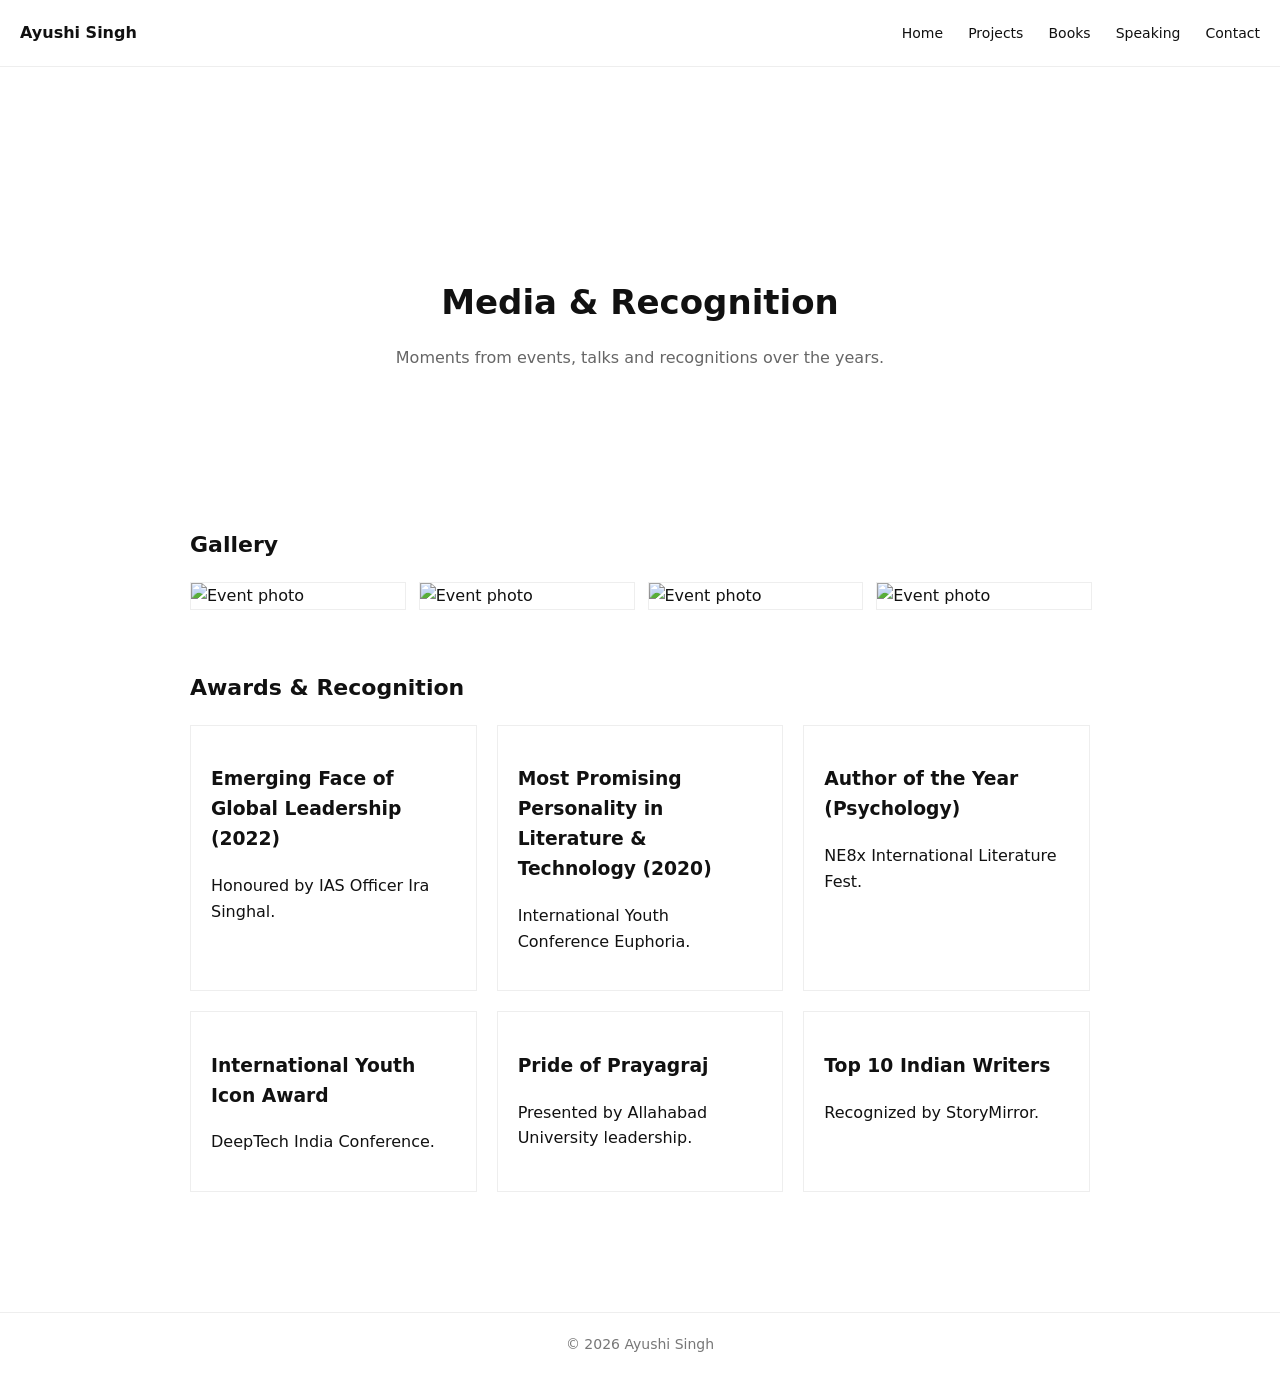
==== media.html @ 9f2693a6 "Refactor media.html structure and content" ====
<!DOCTYPE html>
<html lang="en">

<head>

<meta charset="UTF-8">
<meta name="viewport" content="width=device-width, initial-scale=1.0">

<title>Media & Awards | Ayushi Singh</title>

<link rel="icon" href="images/Favicon.png">

<style>

/* Base */

body{
font-family: system-ui, sans-serif;
margin:0;
line-height:1.6;
color:#111;
background:#fff;
}

.container{
max-width:900px;
margin:auto;
padding:40px 20px;
}

/* Navigation */

nav{
display:flex;
justify-content:space-between;
align-items:center;
padding:20px;
border-bottom:1px solid #eee;
}

nav a{
text-decoration:none;
color:#111;
margin-left:20px;
font-size:14px;
}

/* Hero */

.hero{
text-align:center;
padding:80px 20px;
}

.hero h1{
font-size:34px;
margin-bottom:10px;
}

.hero p{
color:#666;
}

/* Sections */

section{
margin-top:60px;
}

h2{
font-size:22px;
margin-bottom:20px;
}

/* Image Gallery */

.gallery{
display:grid;
grid-template-columns:repeat(auto-fit,minmax(200px,1fr));
gap:15px;
}

.gallery img{
width:100%;
height:auto;
border:1px solid #eee;
}

/* Awards */

.awards{
display:grid;
grid-template-columns:repeat(auto-fit,minmax(250px,1fr));
gap:20px;
}

.award{
border:1px solid #eee;
padding:20px;
}

/* Footer */

footer{
margin-top:80px;
padding:20px;
border-top:1px solid #eee;
text-align:center;
font-size:14px;
color:#777;
}

</style>

</head>

<body>

<nav>

<strong>Ayushi Singh</strong>

<div>
<a href="index.html">Home</a>
<a href="projects.html">Projects</a>
<a href="books.html">Books</a>
<a href="speaking.html">Speaking</a>
<a href="contact.html">Contact</a>
</div>

</nav>


<div class="container">

<section class="hero">

<h1>Media & Recognition</h1>

<p>Moments from events, talks and recognitions over the years.</p>

</section>


<section>

<h2>Gallery</h2>

<div class="gallery">

<img src="images/image1.jpg" alt="Event photo">
<img src="images/image2.jpg" alt="Event photo">
<img src="images/image3.jpg" alt="Event photo">
<img src="images/image4.jpg" alt="Event photo">

</div>

</section>


<section>

<h2>Awards & Recognition</h2>

<div class="awards">

<div class="award">
<h3>Emerging Face of Global Leadership (2022)</h3>
<p>Honoured by IAS Officer Ira Singhal.</p>
</div>

<div class="award">
<h3>Most Promising Personality in Literature & Technology (2020)</h3>
<p>International Youth Conference Euphoria.</p>
</div>

<div class="award">
<h3>Author of the Year (Psychology)</h3>
<p>NE8x International Literature Fest.</p>
</div>

<div class="award">
<h3>International Youth Icon Award</h3>
<p>DeepTech India Conference.</p>
</div>

<div class="award">
<h3>Pride of Prayagraj</h3>
<p>Presented by Allahabad University leadership.</p>
</div>

<div class="award">
<h3>Top 10 Indian Writers</h3>
<p>Recognized by StoryMirror.</p>
</div>

</div>

</section>

</div>


<footer>

© 2026 Ayushi Singh

</footer>

</body>

</html>
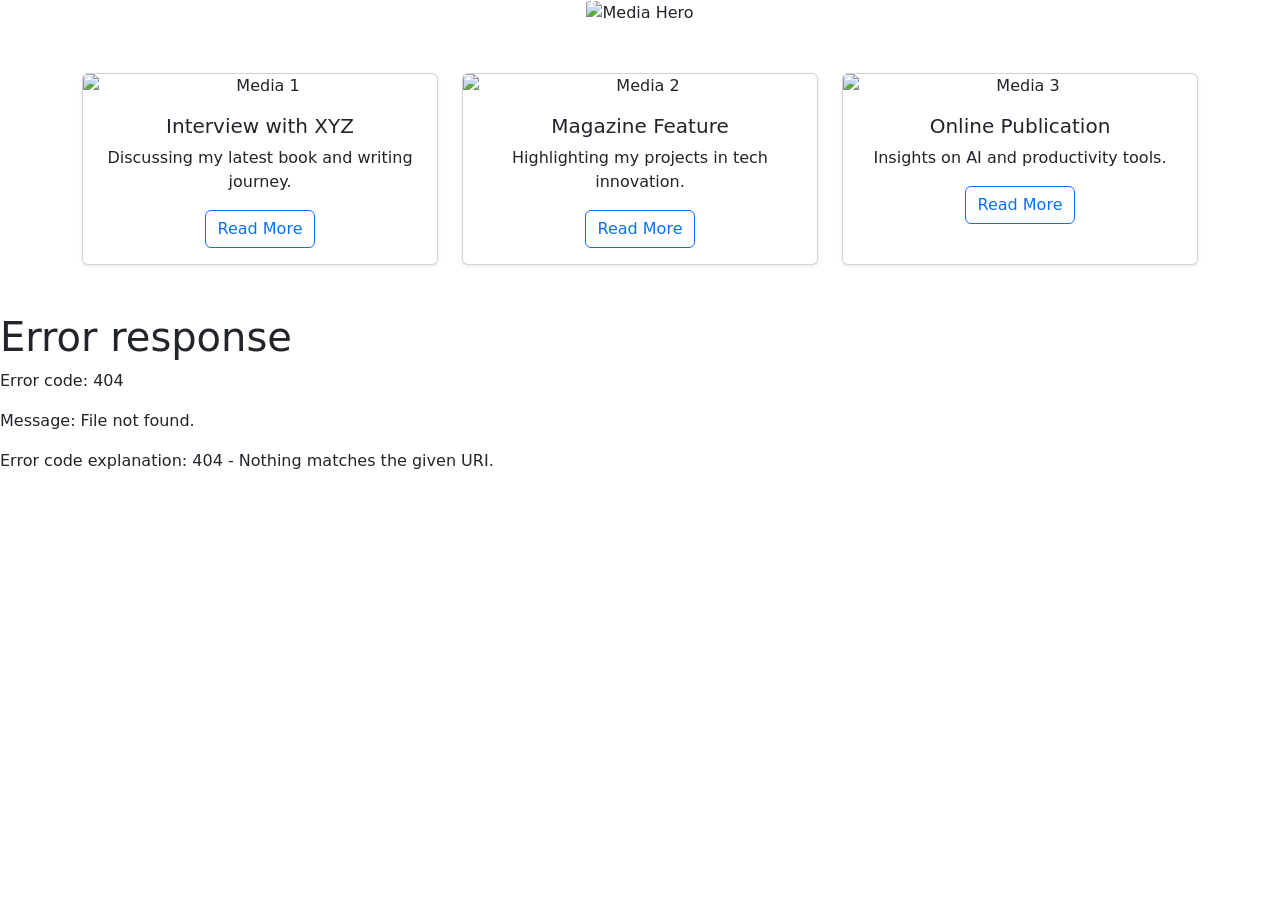
==== commit bf301884: "Enhance media.html with Bootstrap and new sections Updated the media.html file to include Bootstrap " ====
--- a/media.html
+++ b/media.html
@@ -1,212 +1,72 @@
 <!DOCTYPE html>
 <html lang="en">
-
 <head>
-
 <meta charset="UTF-8">
 <meta name="viewport" content="width=device-width, initial-scale=1.0">
-
-<title>Media & Awards | Ayushi Singh</title>
-
-<link rel="icon" href="images/Favicon.png">
-
-<style>
-
-/* Base */
-
-body{
-font-family: system-ui, sans-serif;
-margin:0;
-line-height:1.6;
-color:#111;
-background:#fff;
-}
-
-.container{
-max-width:900px;
-margin:auto;
-padding:40px 20px;
-}
-
-/* Navigation */
-
-nav{
-display:flex;
-justify-content:space-between;
-align-items:center;
-padding:20px;
-border-bottom:1px solid #eee;
-}
-
-nav a{
-text-decoration:none;
-color:#111;
-margin-left:20px;
-font-size:14px;
-}
-
-/* Hero */
-
-.hero{
-text-align:center;
-padding:80px 20px;
-}
-
-.hero h1{
-font-size:34px;
-margin-bottom:10px;
-}
-
-.hero p{
-color:#666;
-}
-
-/* Sections */
-
-section{
-margin-top:60px;
-}
-
-h2{
-font-size:22px;
-margin-bottom:20px;
-}
-
-/* Image Gallery */
-
-.gallery{
-display:grid;
-grid-template-columns:repeat(auto-fit,minmax(200px,1fr));
-gap:15px;
-}
-
-.gallery img{
-width:100%;
-height:auto;
-border:1px solid #eee;
-}
-
-/* Awards */
-
-.awards{
-display:grid;
-grid-template-columns:repeat(auto-fit,minmax(250px,1fr));
-gap:20px;
-}
-
-.award{
-border:1px solid #eee;
-padding:20px;
-}
-
-/* Footer */
-
-footer{
-margin-top:80px;
-padding:20px;
-border-top:1px solid #eee;
-text-align:center;
-font-size:14px;
-color:#777;
-}
-
-</style>
-
+<title>Media | Ayushi Singh</title>
+<link rel="icon" href="/images/Favicon.png" type="image/png">
+<link href="https://cdn.jsdelivr.net/npm/bootstrap@5.3.3/dist/css/bootstrap.min.css" rel="stylesheet" crossorigin="anonymous">
+<link rel="stylesheet" href="css/styles.css">
+<script src="js/include.js" defer></script>
+<script src="/js/scripts.js" defer></script>
 </head>
-
 <body>
 
-<nav>
+<!-- Navbar -->
+<div include-html="components/navbar.html"></div>
 
-<strong>Ayushi Singh</strong>
-
-<div>
-<a href="index.html">Home</a>
-<a href="projects.html">Projects</a>
-<a href="books.html">Books</a>
-<a href="speaking.html">Speaking</a>
-<a href="contact.html">Contact</a>
-</div>
-
-</nav>
-
-
-<div class="container">
-
-<section class="hero">
-
-<h1>Media & Recognition</h1>
-
-<p>Moments from events, talks and recognitions over the years.</p>
-
+<!-- Hero Section -->
+<section class="hero text-center position-relative">
+  <img src="/images/Banners/6.jpg" alt="Media Hero" class="img-fluid w-100 hero-image">
+  <div class="hero-content position-absolute top-50 start-50 translate-middle text-white">
+    <h1>Media Coverage</h1>
+    <p>Articles, interviews, and press features</p>
+  </div>
 </section>
 
+<!-- Media Grid -->
+<main class="container py-5">
+  <div class="row g-4">
+    <div class="col-md-4">
+      <div class="card h-100 shadow-sm text-center">
+        <img src="images/media1.png" class="card-img-top" alt="Media 1">
+        <div class="card-body">
+          <h5 class="card-title">Interview with XYZ</h5>
+          <p class="card-text">Discussing my latest book and writing journey.</p>
+          <a href="#" class="btn btn-outline-primary">Read More</a>
+        </div>
+      </div>
+    </div>
+    <div class="col-md-4">
+      <div class="card h-100 shadow-sm text-center">
+        <img src="images/media2.png" class="card-img-top" alt="Media 2">
+        <div class="card-body">
+          <h5 class="card-title">Magazine Feature</h5>
+          <p class="card-text">Highlighting my projects in tech innovation.</p>
+          <a href="#" class="btn btn-outline-primary">Read More</a>
+        </div>
+      </div>
+    </div>
+    <div class="col-md-4">
+      <div class="card h-100 shadow-sm text-center">
+        <img src="images/media3.png" class="card-img-top" alt="Media 3">
+        <div class="card-body">
+          <h5 class="card-title">Online Publication</h5>
+          <p class="card-text">Insights on AI and productivity tools.</p>
+          <a href="#" class="btn btn-outline-primary">Read More</a>
+        </div>
+      </div>
+    </div>
+  </div>
+</main>
 
-<section>
-
-<h2>Gallery</h2>
-
-<div class="gallery">
-
-<img src="images/image1.jpg" alt="Event photo">
-<img src="images/image2.jpg" alt="Event photo">
-<img src="images/image3.jpg" alt="Event photo">
-<img src="images/image4.jpg" alt="Event photo">
-
-</div>
-
-</section>
-
-
-<section>
-
-<h2>Awards & Recognition</h2>
-
-<div class="awards">
-
-<div class="award">
-<h3>Emerging Face of Global Leadership (2022)</h3>
-<p>Honoured by IAS Officer Ira Singhal.</p>
-</div>
-
-<div class="award">
-<h3>Most Promising Personality in Literature & Technology (2020)</h3>
-<p>International Youth Conference Euphoria.</p>
-</div>
-
-<div class="award">
-<h3>Author of the Year (Psychology)</h3>
-<p>NE8x International Literature Fest.</p>
-</div>
-
-<div class="award">
-<h3>International Youth Icon Award</h3>
-<p>DeepTech India Conference.</p>
-</div>
-
-<div class="award">
-<h3>Pride of Prayagraj</h3>
-<p>Presented by Allahabad University leadership.</p>
-</div>
-
-<div class="award">
-<h3>Top 10 Indian Writers</h3>
-<p>Recognized by StoryMirror.</p>
-</div>
-
-</div>
-
-</section>
-
-</div>
-
-
-<footer>
-
-© 2026 Ayushi Singh
-
-</footer>
-
+<!-- Footer -->
+<div id="footer-placeholder"></div>
+<script>
+fetch('components/footer.html')
+  .then(res => res.text())
+  .then(data => document.getElementById('footer-placeholder').innerHTML = data);
+</script>
+<script src="https://cdn.jsdelivr.net/npm/bootstrap@5.3.3/dist/js/bootstrap.bundle.min.js" crossorigin="anonymous"></script>
 </body>
-
 </html>
